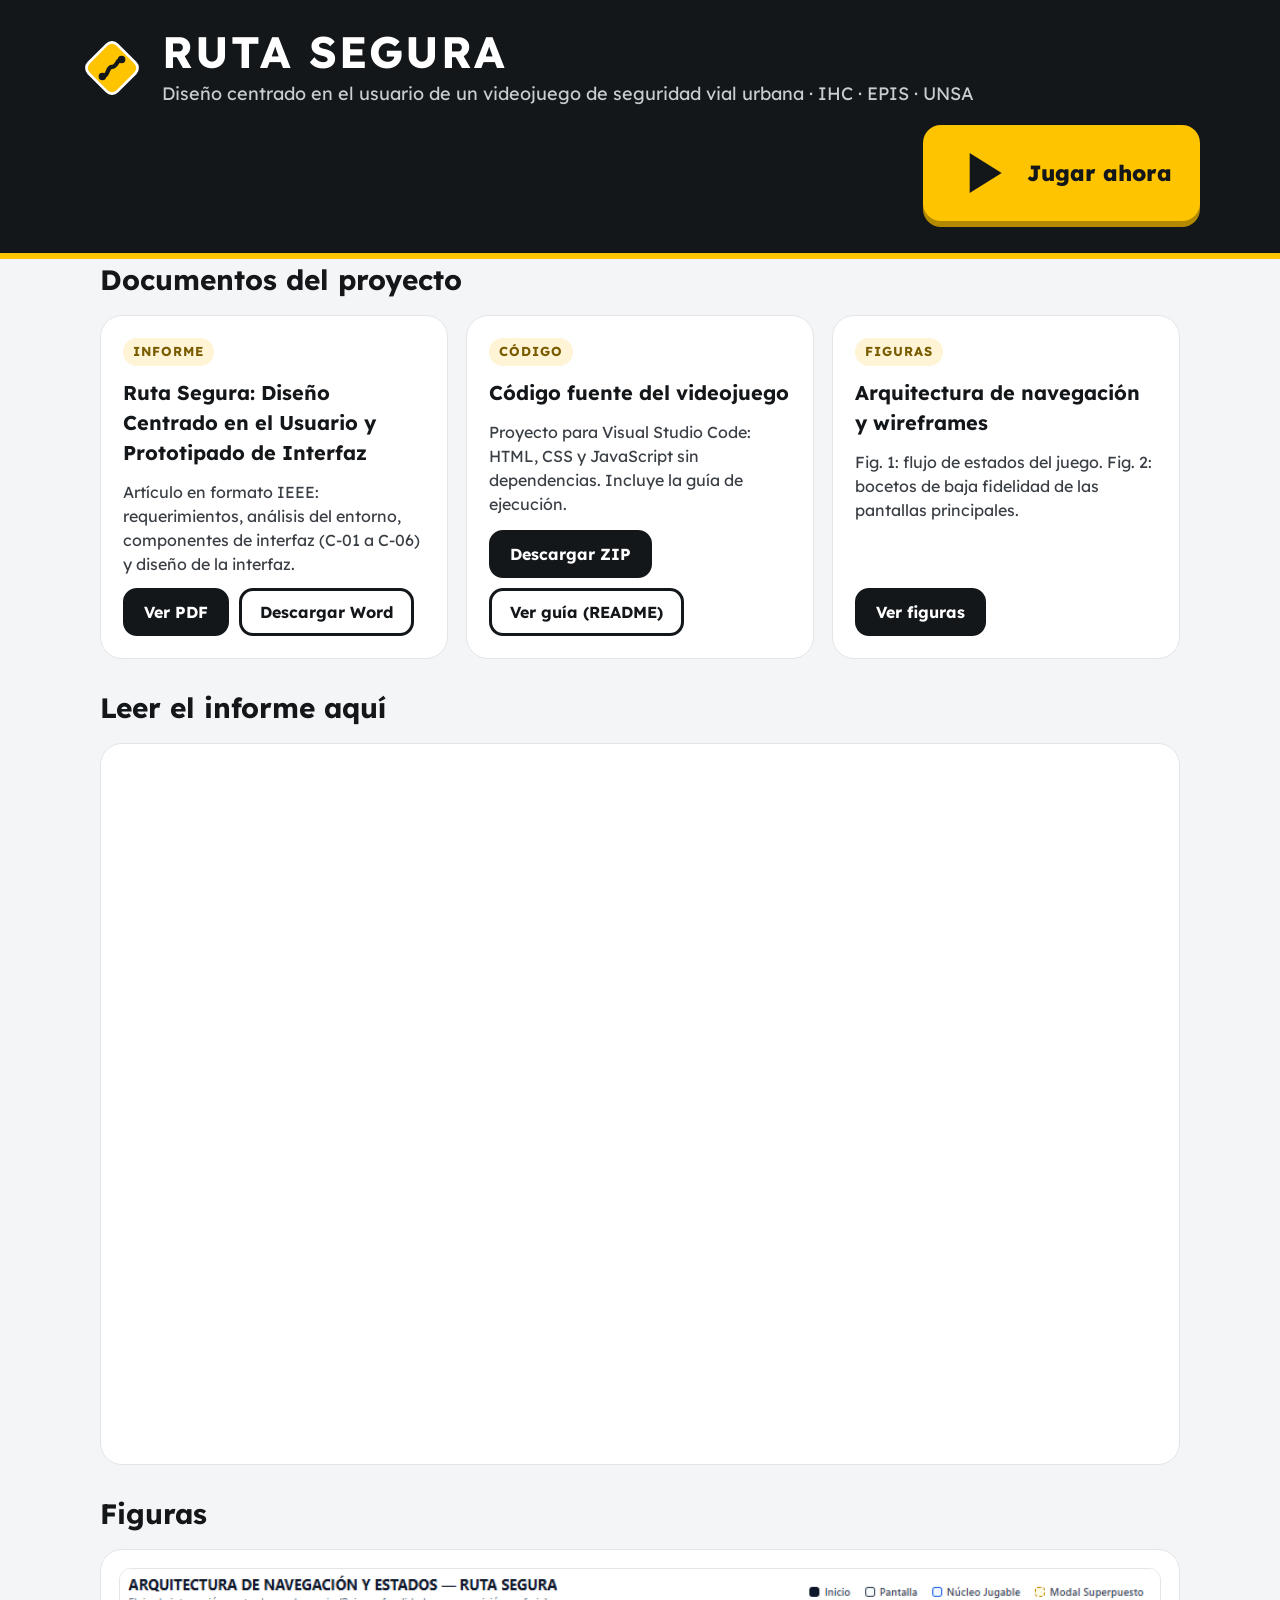
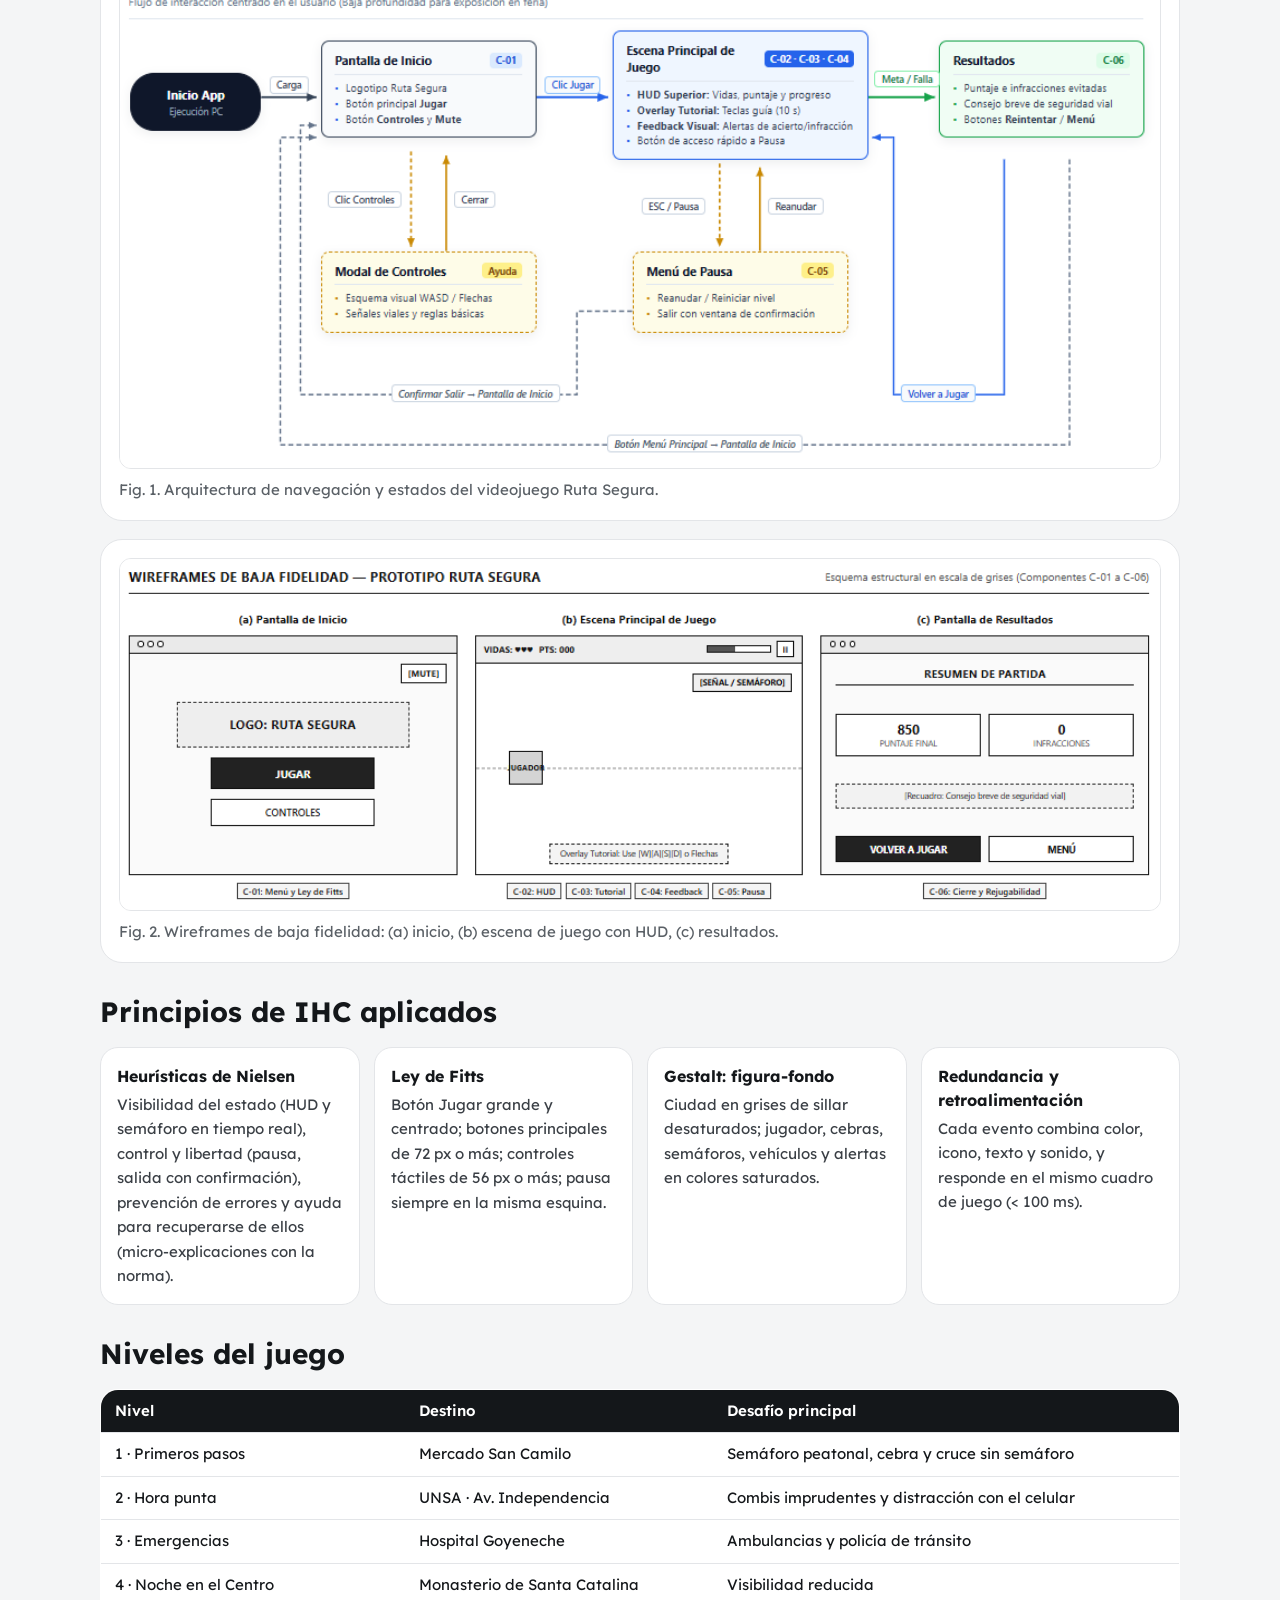
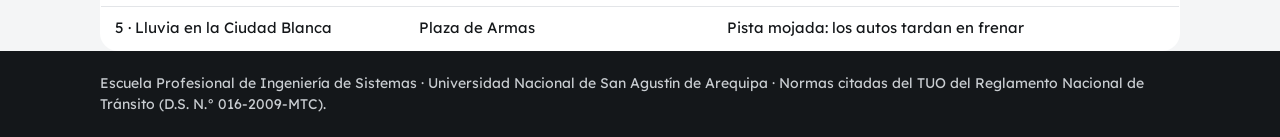
==== documentos.html @ c78f5e70 "Ruta Segura: videojuego de seguridad vial (IHC · EPIS · UNSA) Juego web con 5 niveles por Arequipa, " ====
<!DOCTYPE html>
<html lang="es">
<head>
<meta charset="UTF-8">
<meta name="viewport" content="width=device-width, initial-scale=1">
<meta name="theme-color" content="#14171A">
<title>Ruta Segura · Documentos del proyecto</title>
<meta name="description" content="Informe, figuras y código fuente del videojuego Ruta Segura (IHC · EPIS · UNSA)">
<link rel="preconnect" href="https://fonts.googleapis.com">
<link rel="preconnect" href="https://fonts.gstatic.com" crossorigin>
<link href="https://fonts.googleapis.com/css2?family=Lexend:wght@400;600;700;800&display=swap" rel="stylesheet">
<style>
:root{--ink:#14171A;--ink2:#2A2F35;--muted:#5A6066;--yellow:#FFC400;--yellow-d:#B38900;--light:#F4F5F6;--line:#E3E5E8}
*{box-sizing:border-box}
body{margin:0;background:var(--light);color:var(--ink);font-family:Lexend,"Segoe UI",Roboto,system-ui,sans-serif;line-height:1.5}
a{color:inherit}
header{background:var(--ink);color:#fff;border-bottom:6px solid var(--yellow)}
.wrap{max-width:1120px;margin:0 auto;padding:0 20px}
.top{display:flex;align-items:center;gap:18px;padding:28px 0 32px;flex-wrap:wrap}
.top svg{width:64px;height:64px;flex:none}
.top h1{margin:0;font-size:clamp(28px,4.5vw,44px);letter-spacing:2px;line-height:1.1}
.top p{margin:4px 0 0;color:#C9CDD1;font-size:clamp(14px,2vw,18px)}
.play{margin-left:auto;display:inline-flex;align-items:center;gap:12px;background:var(--yellow);color:var(--ink);text-decoration:none;font-weight:800;font-size:22px;
  padding:16px 28px;border-radius:18px;box-shadow:0 6px 0 var(--yellow-d);min-height:64px}
.play:hover{background:#FFD54F}
.play:focus-visible,.btn:focus-visible{outline:4px solid #1E88E5;outline-offset:3px}
main{padding:32px 0 56px;display:flex;flex-direction:column;gap:28px}
h2{margin:0 0 14px;font-size:clamp(20px,3vw,28px)}
.grid{display:grid;grid-template-columns:repeat(auto-fit,minmax(300px,1fr));gap:18px}
.card{background:#fff;border:1px solid var(--line);border-radius:22px;padding:22px;display:flex;flex-direction:column;gap:12px}
.card h3{margin:0;font-size:20px}
.card p{margin:0;color:#3A3F45;font-size:16px}
.actions{display:flex;gap:10px;flex-wrap:wrap;margin-top:auto}
.btn{display:inline-flex;align-items:center;gap:8px;min-height:48px;padding:0 18px;border-radius:14px;border:3px solid var(--ink);text-decoration:none;font-weight:700;font-size:16px;background:#fff}
.btn.dark{background:var(--ink);color:#fff}
.btn svg{width:20px;height:20px}
.tag{align-self:flex-start;font-size:13px;font-weight:700;letter-spacing:1px;padding:4px 10px;border-radius:999px;background:#FFF4D6;color:#7A5C00}
figure{margin:0;background:#fff;border:1px solid var(--line);border-radius:22px;padding:18px;display:flex;flex-direction:column;gap:10px}
figure img{width:100%;height:auto;border-radius:12px;border:1px solid var(--line)}
figcaption{font-size:15px;color:var(--muted)}
.viewer{background:#fff;border:1px solid var(--line);border-radius:22px;overflow:hidden}
.viewer iframe{display:block;width:100%;height:80vh;border:0}
.ihc{display:grid;grid-template-columns:repeat(auto-fit,minmax(240px,1fr));gap:14px}
.ihc div{background:#fff;border:1px solid var(--line);border-radius:18px;padding:16px}
.ihc b{display:block;margin-bottom:4px}
.ihc span{font-size:15px;color:#3A3F45}
table{width:100%;border-collapse:collapse;background:#fff;border-radius:18px;overflow:hidden;border:1px solid var(--line);font-size:15px}
th,td{text-align:left;padding:10px 14px;border-bottom:1px solid var(--line)}
th{background:var(--ink);color:#fff;font-weight:600}
footer{background:var(--ink);color:#C9CDD1;font-size:14px;padding:22px 0}
@media (max-width:700px){.viewer iframe{height:60vh}.play{margin-left:0;width:100%;justify-content:center}}
</style>
</head>
<body>
<header>
  <div class="wrap top">
    <svg viewBox="0 0 120 120" role="img" aria-label="Logotipo de Ruta Segura">
      <rect x="22" y="22" width="76" height="76" rx="14" transform="rotate(45 60 60)" fill="#FFC400" stroke="#fff" stroke-width="5"/>
      <path d="M42 76 C 54 76, 50 58, 60 58 S 68 44, 78 44" fill="none" stroke="#14171A" stroke-width="8" stroke-linecap="round"/>
      <circle cx="42" cy="76" r="7" fill="#14171A"/><circle cx="78" cy="44" r="7" fill="#14171A"/>
    </svg>
    <div>
      <h1>RUTA SEGURA</h1>
      <p>Diseño centrado en el usuario de un videojuego de seguridad vial urbana · IHC · EPIS · UNSA</p>
    </div>
    <a class="play" href="index.html">
      <svg width="24" height="24" viewBox="0 0 24 24" aria-hidden="true"><path d="M7 4.5v15l12-7.5z" fill="currentColor"/></svg>Jugar ahora
    </a>
  </div>
</header>

<main class="wrap">
  <section aria-labelledby="h-docs">
    <h2 id="h-docs">Documentos del proyecto</h2>
    <div class="grid">
      <div class="card">
        <span class="tag">INFORME</span>
        <h3>Ruta Segura: Diseño Centrado en el Usuario y Prototipado de Interfaz</h3>
        <p>Artículo en formato IEEE: requerimientos, análisis del entorno, componentes de interfaz (C-01 a C-06) y diseño de la interfaz.</p>
        <div class="actions">
          <a class="btn dark" href="documentos/Proyecto_IHC_Ruta_Segura.pdf" target="_blank" rel="noopener">Ver PDF</a>
          <a class="btn" href="documentos/Proyecto_IHC_Ruta_Segura.docx" download>Descargar Word</a>
        </div>
      </div>
      <div class="card">
        <span class="tag">CÓDIGO</span>
        <h3>Código fuente del videojuego</h3>
        <p>Proyecto para Visual Studio Code: HTML, CSS y JavaScript sin dependencias. Incluye la guía de ejecución.</p>
        <div class="actions">
          <a class="btn dark" href="documentos/codigo_fuente_RutaSegura.zip" download>Descargar ZIP</a>
          <a class="btn" href="documentos/README.md" target="_blank" rel="noopener">Ver guía (README)</a>
        </div>
      </div>
      <div class="card">
        <span class="tag">FIGURAS</span>
        <h3>Arquitectura de navegación y wireframes</h3>
        <p>Fig. 1: flujo de estados del juego. Fig. 2: bocetos de baja fidelidad de las pantallas principales.</p>
        <div class="actions">
          <a class="btn dark" href="#figuras">Ver figuras</a>
        </div>
      </div>
    </div>
  </section>

  <section aria-labelledby="h-pdf">
    <h2 id="h-pdf">Leer el informe aquí</h2>
    <div class="viewer">
      <iframe src="documentos/Proyecto_IHC_Ruta_Segura.pdf" title="Informe del proyecto Ruta Segura (PDF)" loading="lazy"></iframe>
    </div>
  </section>

  <section id="figuras" aria-labelledby="h-fig">
    <h2 id="h-fig">Figuras</h2>
    <div class="grid" style="grid-template-columns:1fr">
      <figure>
        <img src="documentos/figuras/fig1_arquitectura_navegacion.png" alt="Diagrama de la arquitectura de navegación: Inicio App, Pantalla de Inicio, Modal de Controles, Escena Principal de Juego, Menú de Pausa y Resultados con sus transiciones." loading="lazy">
        <figcaption>Fig. 1. Arquitectura de navegación y estados del videojuego Ruta Segura.</figcaption>
      </figure>
      <figure>
        <img src="documentos/figuras/fig2_wireframes.png" alt="Wireframes de baja fidelidad: pantalla de inicio, escena principal de juego con HUD y pantalla de resultados." loading="lazy">
        <figcaption>Fig. 2. Wireframes de baja fidelidad: (a) inicio, (b) escena de juego con HUD, (c) resultados.</figcaption>
      </figure>
    </div>
  </section>

  <section aria-labelledby="h-ihc">
    <h2 id="h-ihc">Principios de IHC aplicados</h2>
    <div class="ihc">
      <div><b>Heurísticas de Nielsen</b><span>Visibilidad del estado (HUD y semáforo en tiempo real), control y libertad (pausa, salida con confirmación), prevención de errores y ayuda para recuperarse de ellos (micro-explicaciones con la norma).</span></div>
      <div><b>Ley de Fitts</b><span>Botón Jugar grande y centrado; botones principales de 72 px o más; controles táctiles de 56 px o más; pausa siempre en la misma esquina.</span></div>
      <div><b>Gestalt: figura-fondo</b><span>Ciudad en grises de sillar desaturados; jugador, cebras, semáforos, vehículos y alertas en colores saturados.</span></div>
      <div><b>Redundancia y retroalimentación</b><span>Cada evento combina color, icono, texto y sonido, y responde en el mismo cuadro de juego (&lt; 100 ms).</span></div>
    </div>
  </section>

  <section aria-labelledby="h-lv">
    <h2 id="h-lv">Niveles del juego</h2>
    <table>
      <thead><tr><th>Nivel</th><th>Destino</th><th>Desafío principal</th></tr></thead>
      <tbody>
        <tr><td>1 · Primeros pasos</td><td>Mercado San Camilo</td><td>Semáforo peatonal, cebra y cruce sin semáforo</td></tr>
        <tr><td>2 · Hora punta</td><td>UNSA · Av. Independencia</td><td>Combis imprudentes y distracción con el celular</td></tr>
        <tr><td>3 · Emergencias</td><td>Hospital Goyeneche</td><td>Ambulancias y policía de tránsito</td></tr>
        <tr><td>4 · Noche en el Centro</td><td>Monasterio de Santa Catalina</td><td>Visibilidad reducida</td></tr>
        <tr><td>5 · Lluvia en la Ciudad Blanca</td><td>Plaza de Armas</td><td>Pista mojada: los autos tardan en frenar</td></tr>
      </tbody>
    </table>
  </section>
</main>

<footer>
  <div class="wrap">Escuela Profesional de Ingeniería de Sistemas · Universidad Nacional de San Agustín de Arequipa · Normas citadas del TUO del Reglamento Nacional de Tránsito (D.S. N.° 016-2009-MTC).</div>
</footer>
</body>
</html>
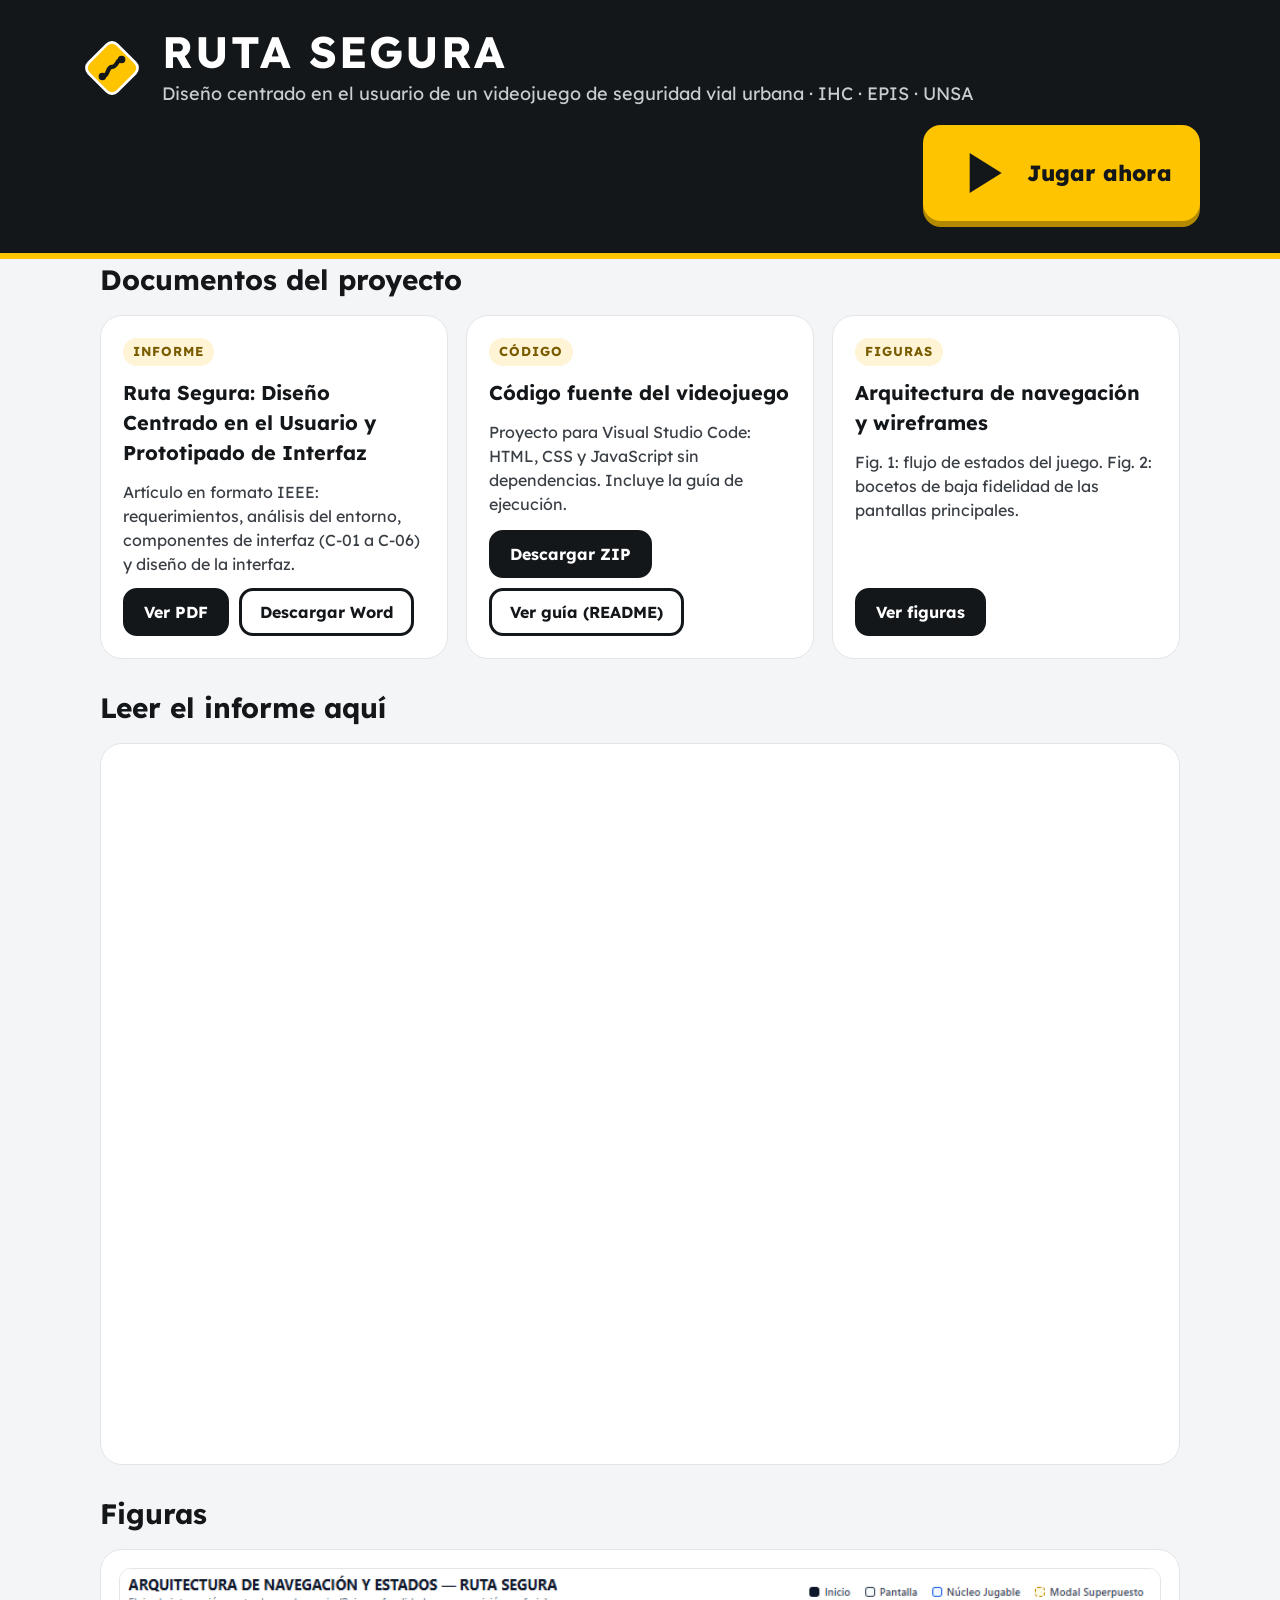
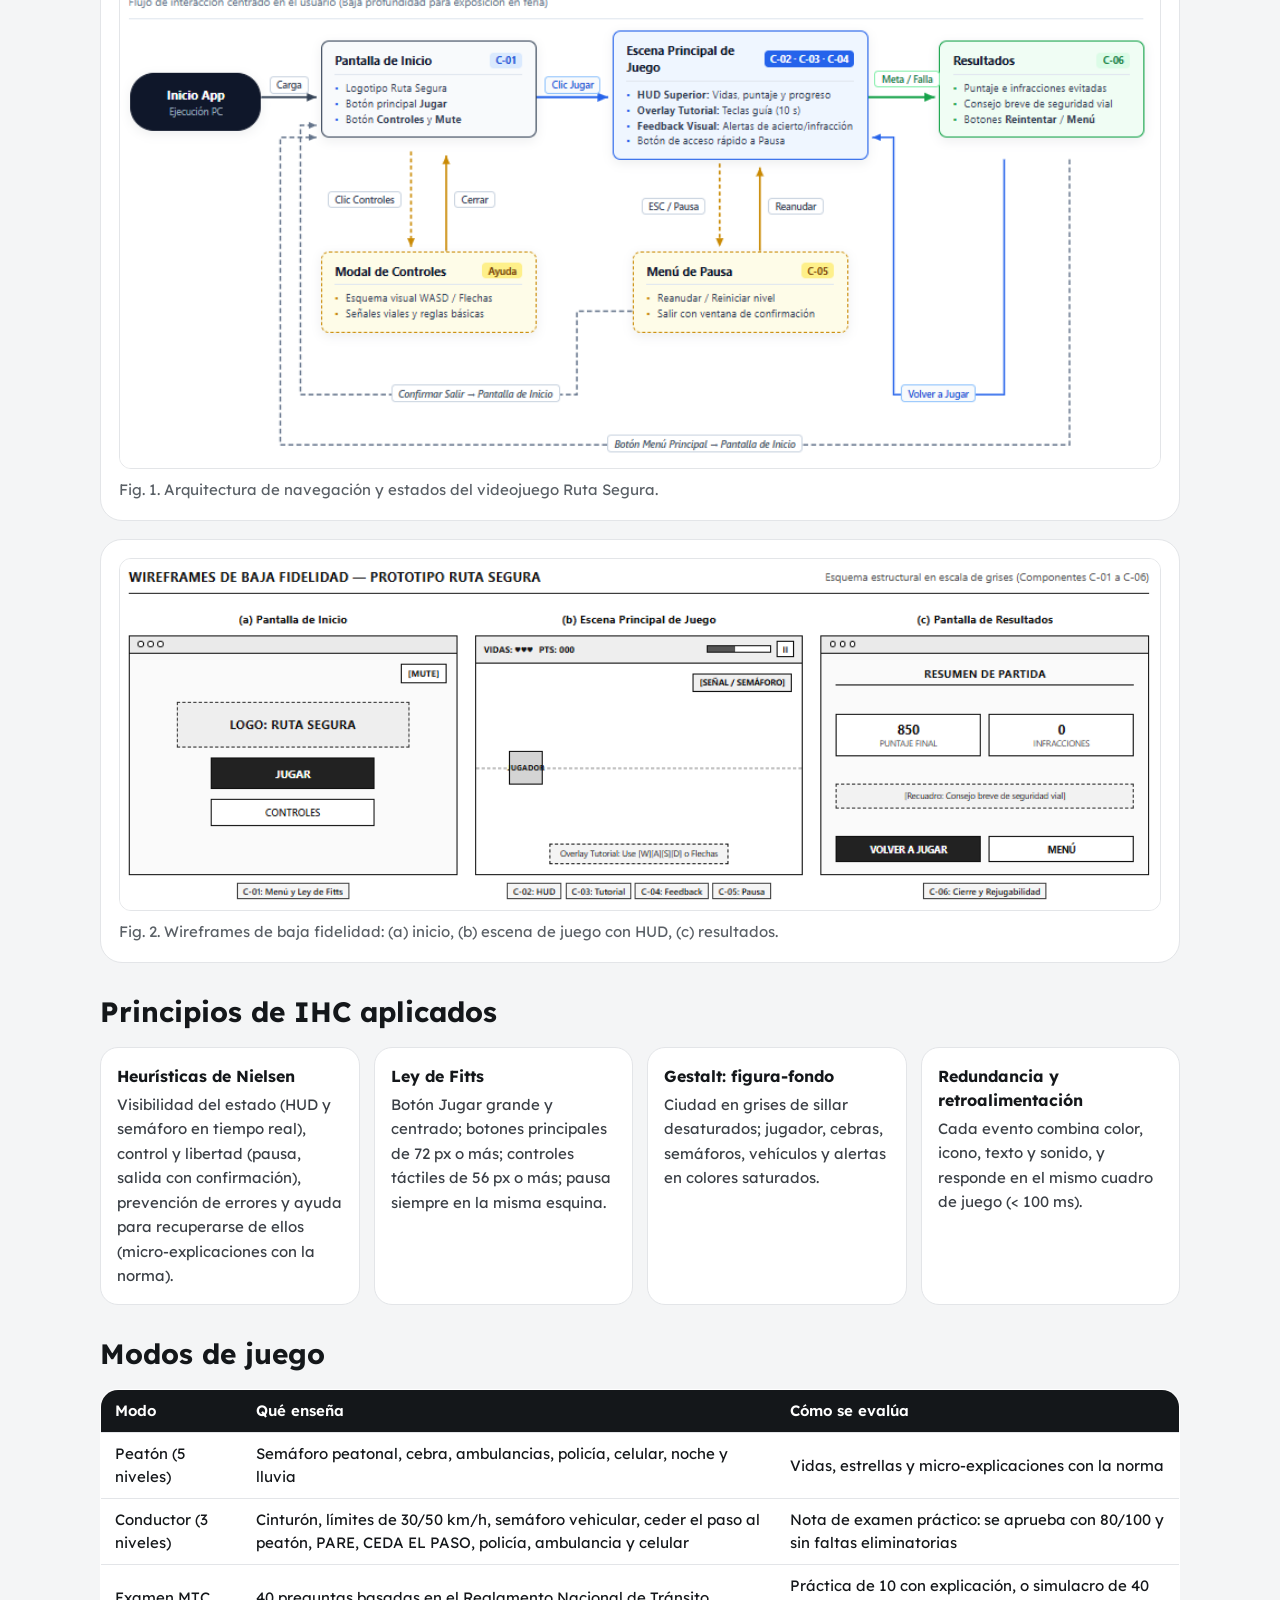
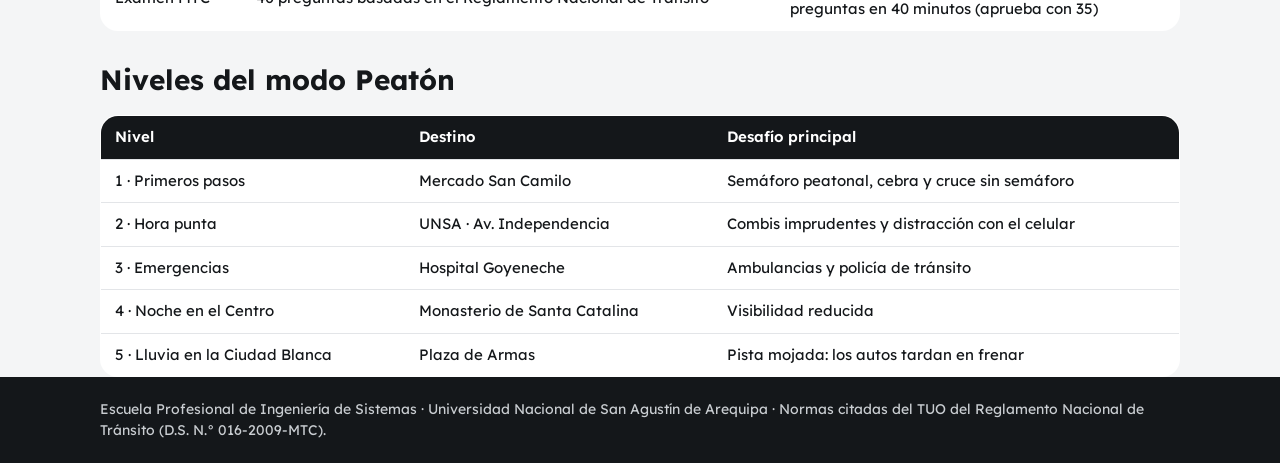
==== commit 897b0088: "Modo Conductor (examen práctico) y Examen de reglas MTC - Conductor: 3 niveles con cinturón, límites" ====
--- a/documentos.html
+++ b/documentos.html
@@ -133,8 +133,20 @@
     </div>
   </section>
 
+  <section aria-labelledby="h-modos">
+    <h2 id="h-modos">Modos de juego</h2>
+    <table>
+      <thead><tr><th>Modo</th><th>Qué enseña</th><th>Cómo se evalúa</th></tr></thead>
+      <tbody>
+        <tr><td>Peatón (5 niveles)</td><td>Semáforo peatonal, cebra, ambulancias, policía, celular, noche y lluvia</td><td>Vidas, estrellas y micro-explicaciones con la norma</td></tr>
+        <tr><td>Conductor (3 niveles)</td><td>Cinturón, límites de 30/50 km/h, semáforo vehicular, ceder el paso al peatón, PARE, CEDA EL PASO, policía, ambulancia y celular</td><td>Nota de examen práctico: se aprueba con 80/100 y sin faltas eliminatorias</td></tr>
+        <tr><td>Examen MTC</td><td>40 preguntas basadas en el Reglamento Nacional de Tránsito</td><td>Práctica de 10 con explicación, o simulacro de 40 preguntas en 40 minutos (aprueba con 35)</td></tr>
+      </tbody>
+    </table>
+  </section>
+
   <section aria-labelledby="h-lv">
-    <h2 id="h-lv">Niveles del juego</h2>
+    <h2 id="h-lv">Niveles del modo Peatón</h2>
     <table>
       <thead><tr><th>Nivel</th><th>Destino</th><th>Desafío principal</th></tr></thead>
       <tbody>
